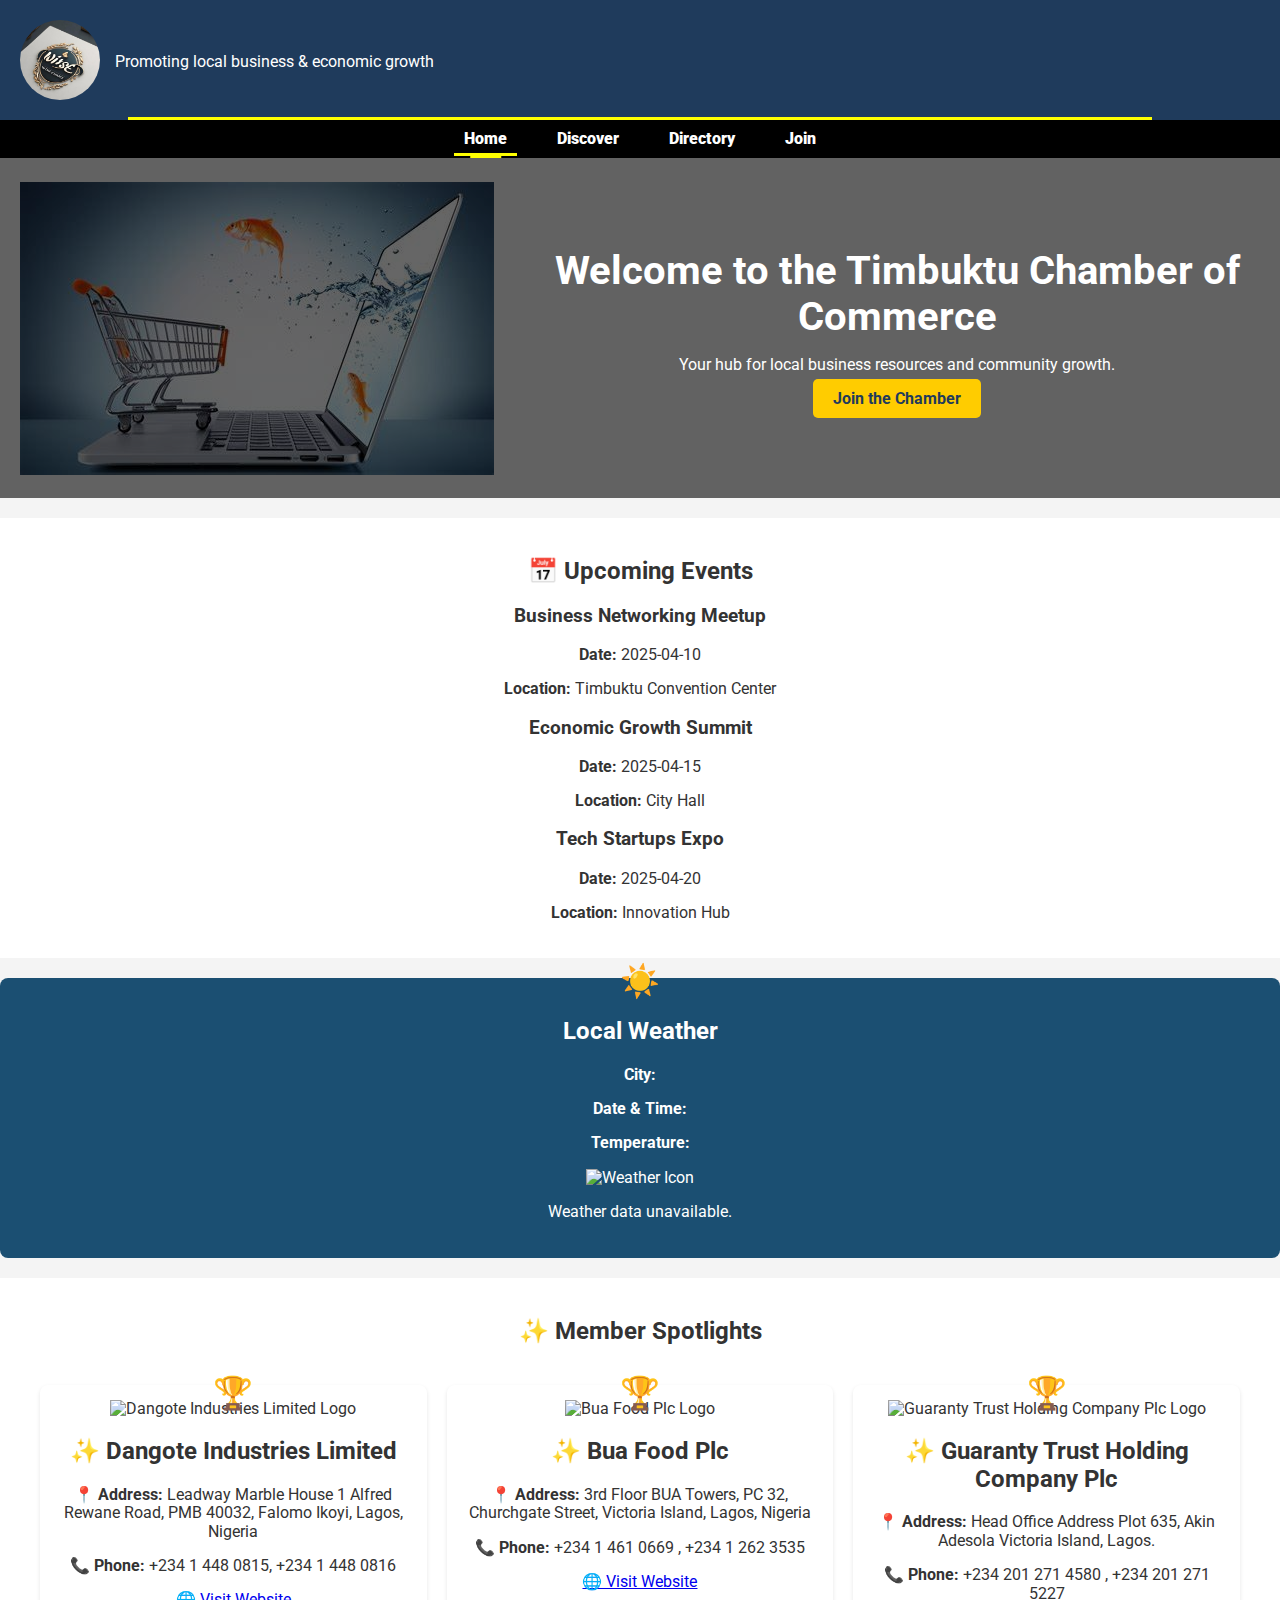
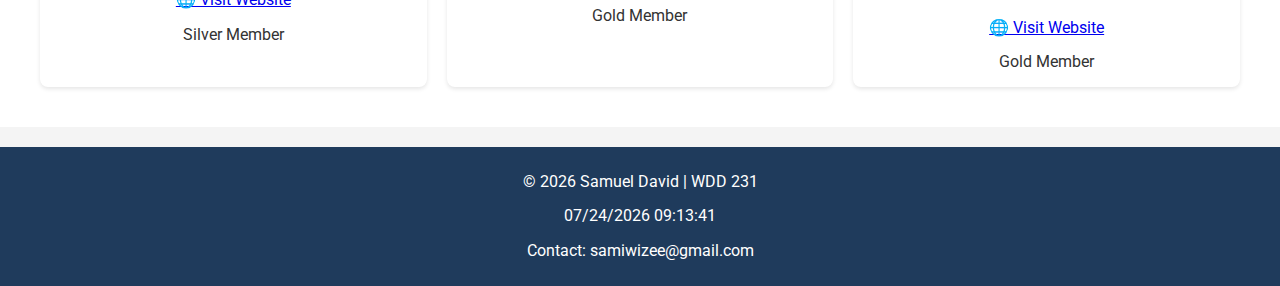
==== chamber/index.html @ cc5e73bc "Hompage" ====
<!DOCTYPE html>
<html lang="en">

<head>
  <meta charset="UTF-8">
  <meta name="viewport" content="width=device-width, initial-scale=1.0">
  <meta name="description" content="Timbuktu Chamber of Commerce - Supporting local business and economic growth in Timbuktu. Discover community events, local weather, and member spotlights.">
  <meta name="author" content="Samuel David">
  <meta name="keywords" content="Chamber of Commerce, Timbuktu, Home, Local Business, Economic Growth">
  <title>Timbuktu Chamber of Commerce | Home</title>

  <!-- Open Graph Meta Tags -->
  <meta property="og:title" content="Timbuktu Chamber of Commerce | Home">
  <meta property="og:type" content="website">
  <meta property="og:image" content="https://samzee712.github.io/wdd231/chamber/images/social-preview.jpg">
  <meta property="og:url" content="https://samzee712.github.io/wdd231/chamber/index.html">
  <meta property="og:description" content="Discover local business opportunities, events, and weather updates in Timbuktu through the Timbuktu Chamber of Commerce.">

  <!-- Favicon -->
  <link rel="icon" href="images/favicon.ico">

  <!-- Normalize CSS -->
  <link rel="stylesheet" href="../styles/normalize.css">
  <!-- Custom CSS for Chamber Pages -->
  <link rel="stylesheet" href="styles/directory.css">
  
  <!-- Google Fonts -->
  <link rel="preconnect" href="https://fonts.googleapis.com">
  <link rel="preconnect" href="https://fonts.gstatic.com" crossorigin>
  <link href="https://fonts.googleapis.com/css2?family=Roboto:wght@400;700&display=swap" rel="stylesheet">
  
  <!-- JavaScript (if needed, you may add additional scripts for the homepage weather and spotlights) -->
  <script src="scripts/directory.js" defer></script>
  <script src="scripts/weather.js" defer></script>
  <script src="scripts/events.js" defer></script>
  <script src="scripts/spotlight.js" defer></script>
  <script src="../scripts/navigation.js" defer></script>
</head>

<body>
  <!-- Header -->
  <header>
    <img src="images/chamber-logo.jpg" alt="Timbuktu Chamber Logo">
    <div class="header-text">
      <p>Promoting local business & economic growth</p>
    </div>
  </header>

  <!-- Navigation -->
  <nav>
    <button id="menu-button" aria-label="Toggle Menu">☰ Menu</button>
    <ul>
      <li><a href="index.html" class="active">Home</a></li>
      <li><a href="discover.html">Discover</a></li>
      <li><a href="directory.html">Directory</a></li>
      <li><a href="join.html">Join</a></li>
    </ul>
  </nav>

  <!-- Main Content -->
  <main>
    <!-- Hero Section -->
    <section class="hero">
      <img src="../chamber/images/Hero-image.jpeg" alt="Community in Timbuktu" class="hero-image">
      <div class="hero-content">
        <h1>Welcome to the Timbuktu Chamber of Commerce</h1>
        <p>Your hub for local business resources and community growth.</p>
        <a href="join.html" class="cta-button">Join the Chamber</a>
      </div>
    </section>

    <!-- Current Events Section -->
    <section class="events">
      <h2>Upcoming Events</h2>
      <div id="events-container">
        <!-- Events content to be injected via JavaScript or added manually -->
        <p>No events scheduled at this time.</p>
      </div>
    </section>

    <section class="weather">
      <h2>Local Weather</h2>
      <p><strong>City:</strong> <span id="city-name"></span></p>
      <p><strong>Date & Time:</strong> <span id="current-date-time"></span></p>
      <p><strong>Temperature:</strong> <span id="current-temp"></span></p>
      <img id="weather-icon" src="" alt="Weather Icon">
      <p id="weather-description"></p>
  </section>
  
    

    <!-- Member Spotlights Section -->
    <section class="spotlights">
      <h2>Member Spotlights</h2>
      <div id="spotlight-container">
        <!-- Random spotlight member cards (gold and silver members) will be injected here -->
        <p>Loading featured businesses...</p>
      </div>
    </section>
  </main>

  <!-- Footer -->
  <footer>
    <p>&copy; <span id="currentyear"></span> Samuel David | WDD 231</p>
    <p id="lastModified"></p>
    <p>Contact: samiwizee@gmail.com</p>
  </footer>

  
</body>

</html>
---- chamber/styles/directory.css ----
/* Base Styles */
body {
  font-family: 'Roboto', sans-serif;
  margin: 0;
  padding: 0;
  background-color: #f4f4f4;
  color: #333;
}

/* Header */
header {
  background-color: #1f3b5c;
  color: white;
  display: flex;
  align-items: center;
  padding: 20px;
  position: relative;
}

header::after {
  content: "";
  position: absolute;
  bottom: 0;
  left: 50%;
  width: 80%;
  height: 3px;
  background-color: yellow;
  transform: translateX(-50%);
}

header img {
  width: 80px;
  height: 80px;
  border-radius: 50%;
  margin-right: 15px;
}

.header-text {
  text-align: left;
}

header h1 {
  margin: 0;
  font-size: 2em;
}
header p {
  margin: 5px 0 0 0;
  font-size: 1em;
}


/* Navigation */
nav {
  background-color: #000;
  text-align: center;
  padding: 10px;
}

#menu-button {
  display: none;
  background-color: #1B4F72;
  color: white;
  border: none;
  padding: 10px;
  font-size: 1em;
  border-radius: 5px;
  margin-bottom: 10px;
}

nav ul {
  list-style: none;
  margin: 0;
  padding: 0;
  display: flex;
  justify-content: center;
}

nav ul li {
  margin: 0 15px;
  position: relative;
}

nav ul li a {
  color: white;
  text-decoration: none;
  font-weight: 900;
  padding: 5px 10px;
  position: relative;
}

nav ul li a.active {
  border-bottom: 3px solid yellow;
}

nav ul li a.active::after {
  content: "";
  position: absolute;
  bottom: -5px;
  left: 50%;
  width: 50%;
  height: 3px;
  background-color: yellow;
  transform: translateX(-50%);
}
 /* View Toggle */
 #view-toggle {
  text-align: center;
  margin: 20px 0;
}

#view-toggle button {
  padding: 10px 20px;
  margin: 0 10px;
  border: none;
  background-color: #bdc3c7;
  color: #1f3b5c;
  font-size: 1em;
  cursor: pointer;
  border-radius: 5px;
  transition: background-color 0.3s ease;
}
#view-toggle button.active {
  background-color:  #1B4F72;
  color: white;
}

/* Hero Section */
.hero {
  position: relative;
  width: 100%;
  height: 300px;
  background: url('../images/hero.jpg') no-repeat center center/cover;
  display: flex;
  align-items: center;
  justify-content: center;
  text-align: center;
  color: white;
  padding: 20px;
  overflow: hidden;
}

.hero::before {
  content: "";
  position: absolute;
  top: 0;
  left: 0;
  width: 100%;
  height: 100%;
  background: rgba(0, 0, 0, 0.6);
}

.hero-content {
  position: relative;
  z-index: 2;
}

.hero h1 {
  font-size: 2.5em;
  margin: 0;
}

.cta-button {
  background-color: #ffcc00;
  color: #1f3b5c;
  text-decoration: none;
  padding: 10px 20px;
  border-radius: 5px;
  font-size: 1em;
  font-weight: bold;
  transition: background-color 0.3s ease;
}

.cta-button:hover {
  background-color: #e0b500;
}

/* Events Section */
.events {
  background-color: white;
  padding: 20px;
  margin: 20px auto;
  text-align: center;
}

.events h2::before {
  content: "📅 ";
  color: #3498db;
}

/* Weather Section */
.weather {
  text-align: center;
  background-color: #1B4F72;
  color: white;
  padding: 20px;
  margin: 20px auto;
  border-radius: 8px;
  position: relative;
}

.weather::before {
  content: "☀️ ";
  font-size: 2em;
  position: absolute;
  top: -15px;
  left: 50%;
  transform: translateX(-50%);
}

/* Spotlights */
.spotlights {
  padding: 20px;
  background-color: white;
  text-align: center;
}

.spotlights h2::before {
  content: "✨ ";
  color: #e67e22;
}

#spotlight-container {
  display: grid;
  grid-template-columns: repeat(auto-fit, minmax(250px, 1fr));
  gap: 20px;
  padding: 20px;
}

.member-card {
  background-color: white;
  padding: 15px;
  border-radius: 8px;
  box-shadow: 0 2px 4px rgba(0, 0, 0, 0.1);
  text-align: center;
  position: relative;
}

.member-card::before {
  content: "🏆";
  font-size: 2em;
  position: absolute;
  top: -10px;
  left: 50%;
  transform: translateX(-50%);
}

/* Footer */
footer {
  background-color: #1f3b5c;
  text-align: center;
  color: #ffffff;
  padding: 10px;
  margin-top: 20px;
}


/* Responsive Navigation */
@media (max-width: 768px) {
  #menu-button {
      display: block;
  }
  
  nav ul {
      flex-direction: column;
      display: none;
  }
  
  nav ul.active {
      display: flex;
  }
  
  nav ul li {
      margin: 10px 0;
  }
}
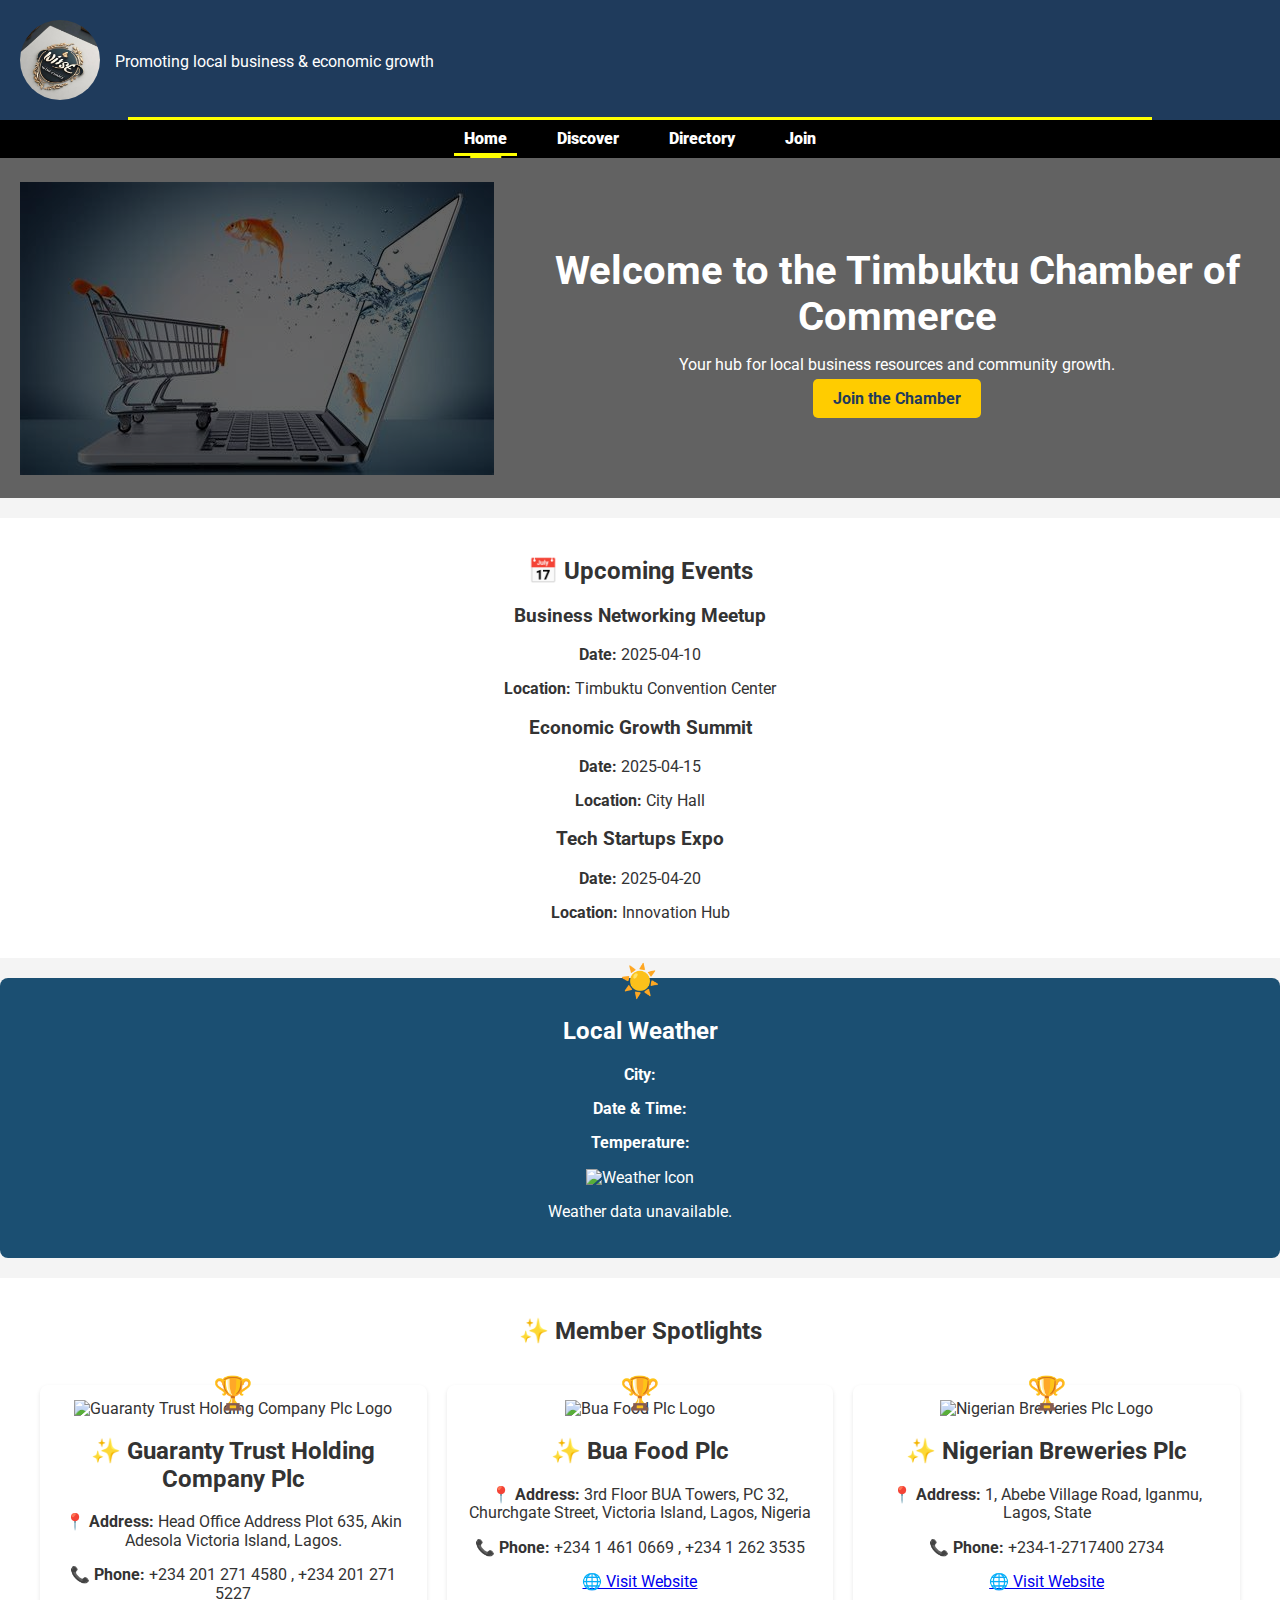
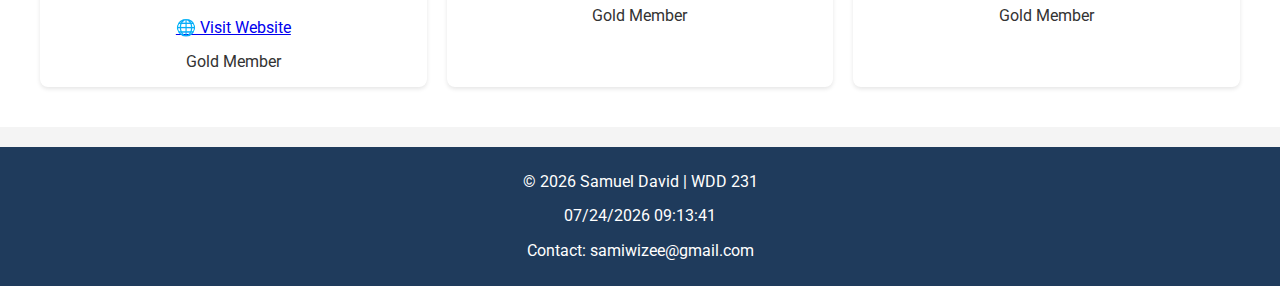
==== commit b8288654: "corrected" ====
--- a/chamber/index.html
+++ b/chamber/index.html
@@ -61,7 +61,7 @@
   <main>
     <!-- Hero Section -->
     <section class="hero">
-      <img src="../chamber/images/Hero-image.jpeg" alt="Community in Timbuktu" class="hero-image">
+      <img src="../chamber/images/hero.jpeg" alt="Community in Timbuktu" class="hero-image">
       <div class="hero-content">
         <h1>Welcome to the Timbuktu Chamber of Commerce</h1>
         <p>Your hub for local business resources and community growth.</p>
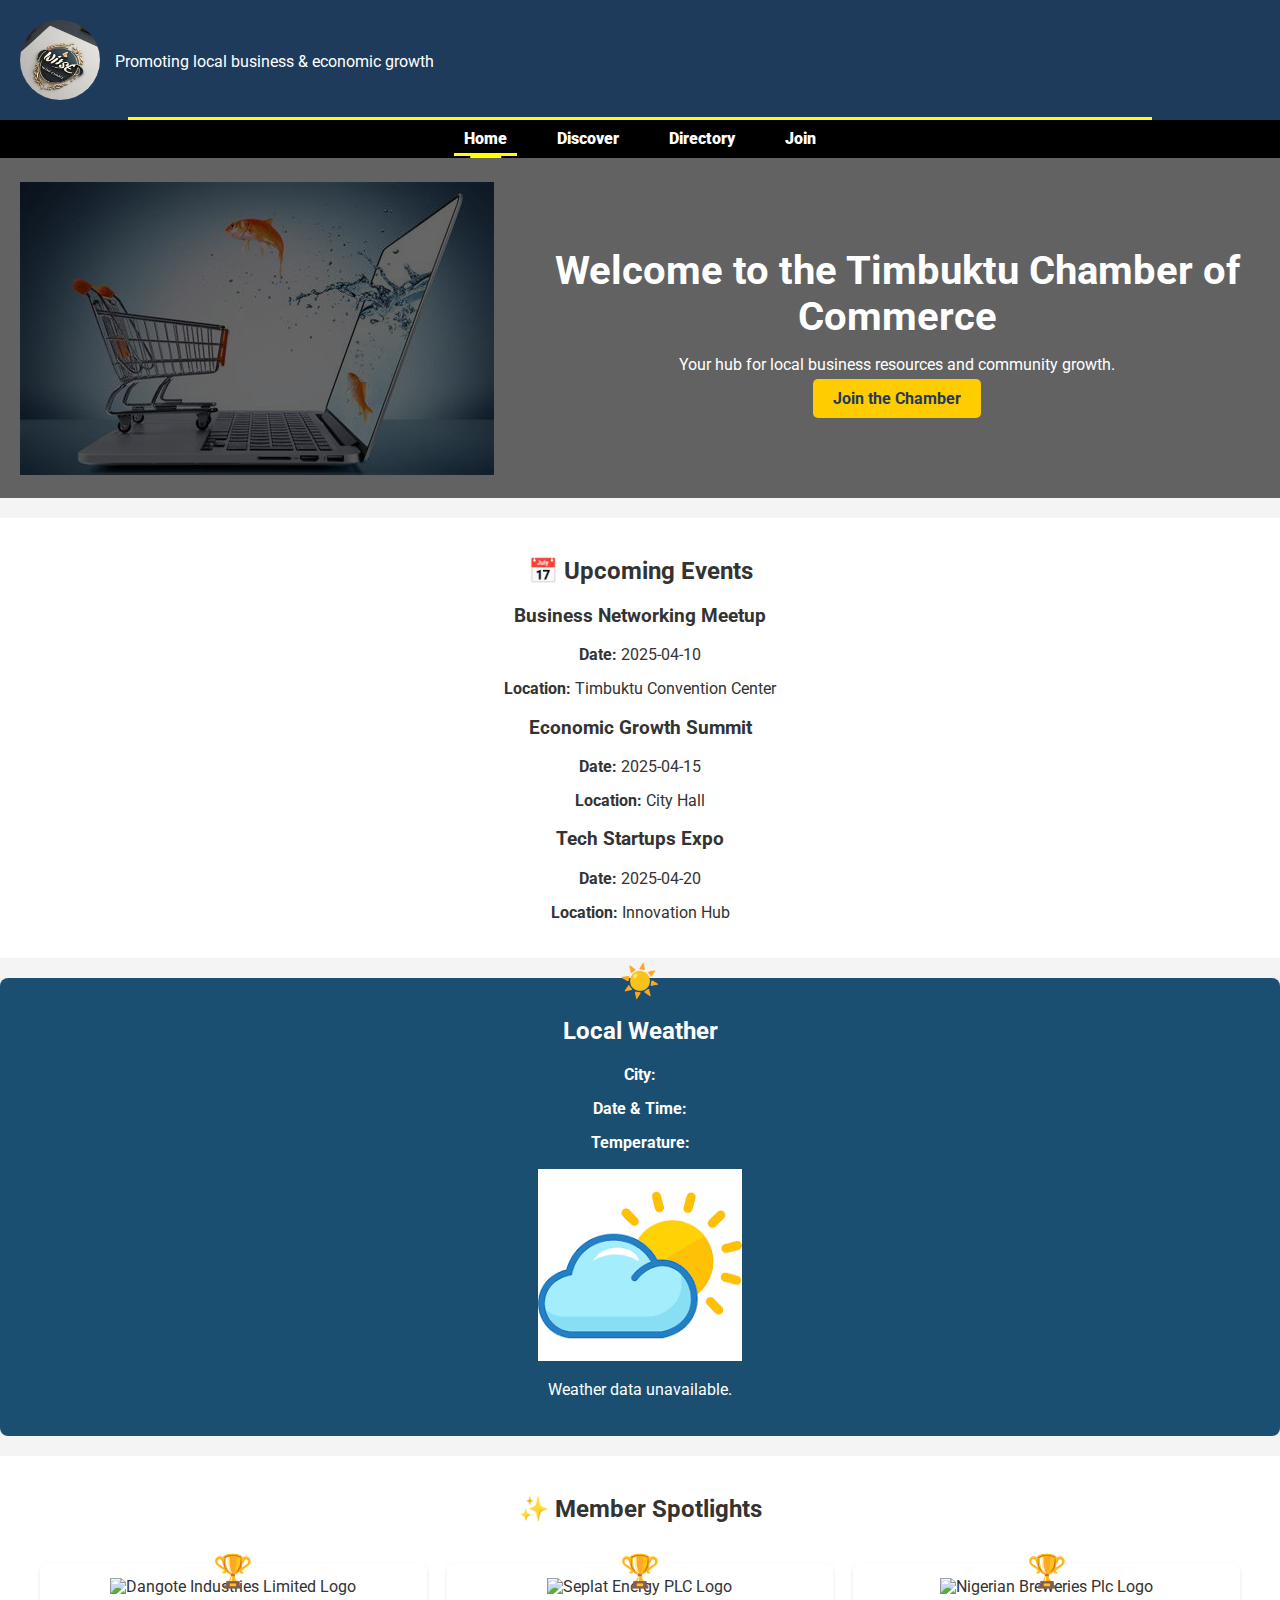
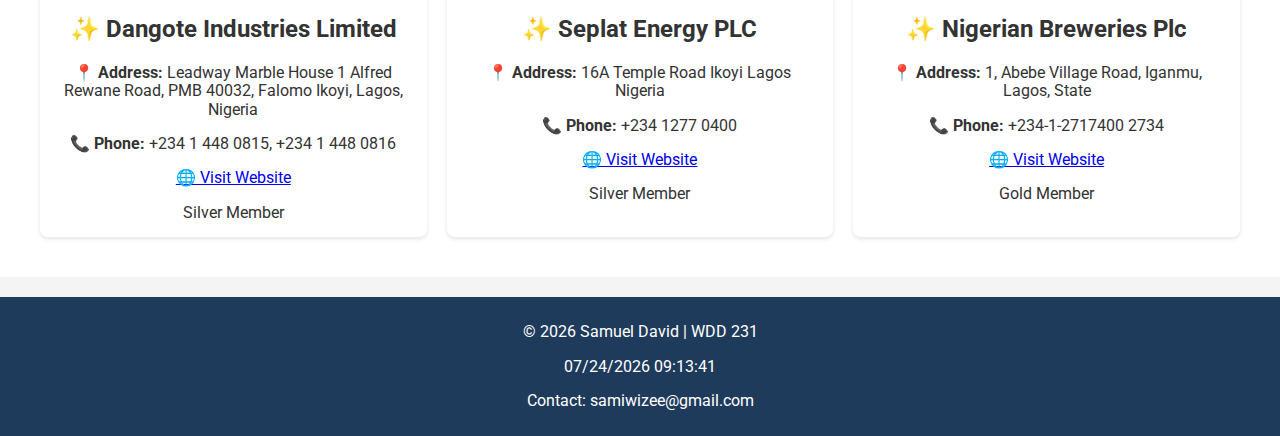
==== commit 016eba33: "re" ====
--- a/chamber/index.html
+++ b/chamber/index.html
@@ -83,7 +83,7 @@
       <p><strong>City:</strong> <span id="city-name"></span></p>
       <p><strong>Date & Time:</strong> <span id="current-date-time"></span></p>
       <p><strong>Temperature:</strong> <span id="current-temp"></span></p>
-      <img id="weather-icon" src="" alt="Weather Icon">
+      <img id="weather-icon" src="../chamber/images/weather.png" alt="Weather Icon">
       <p id="weather-description"></p>
   </section>
   
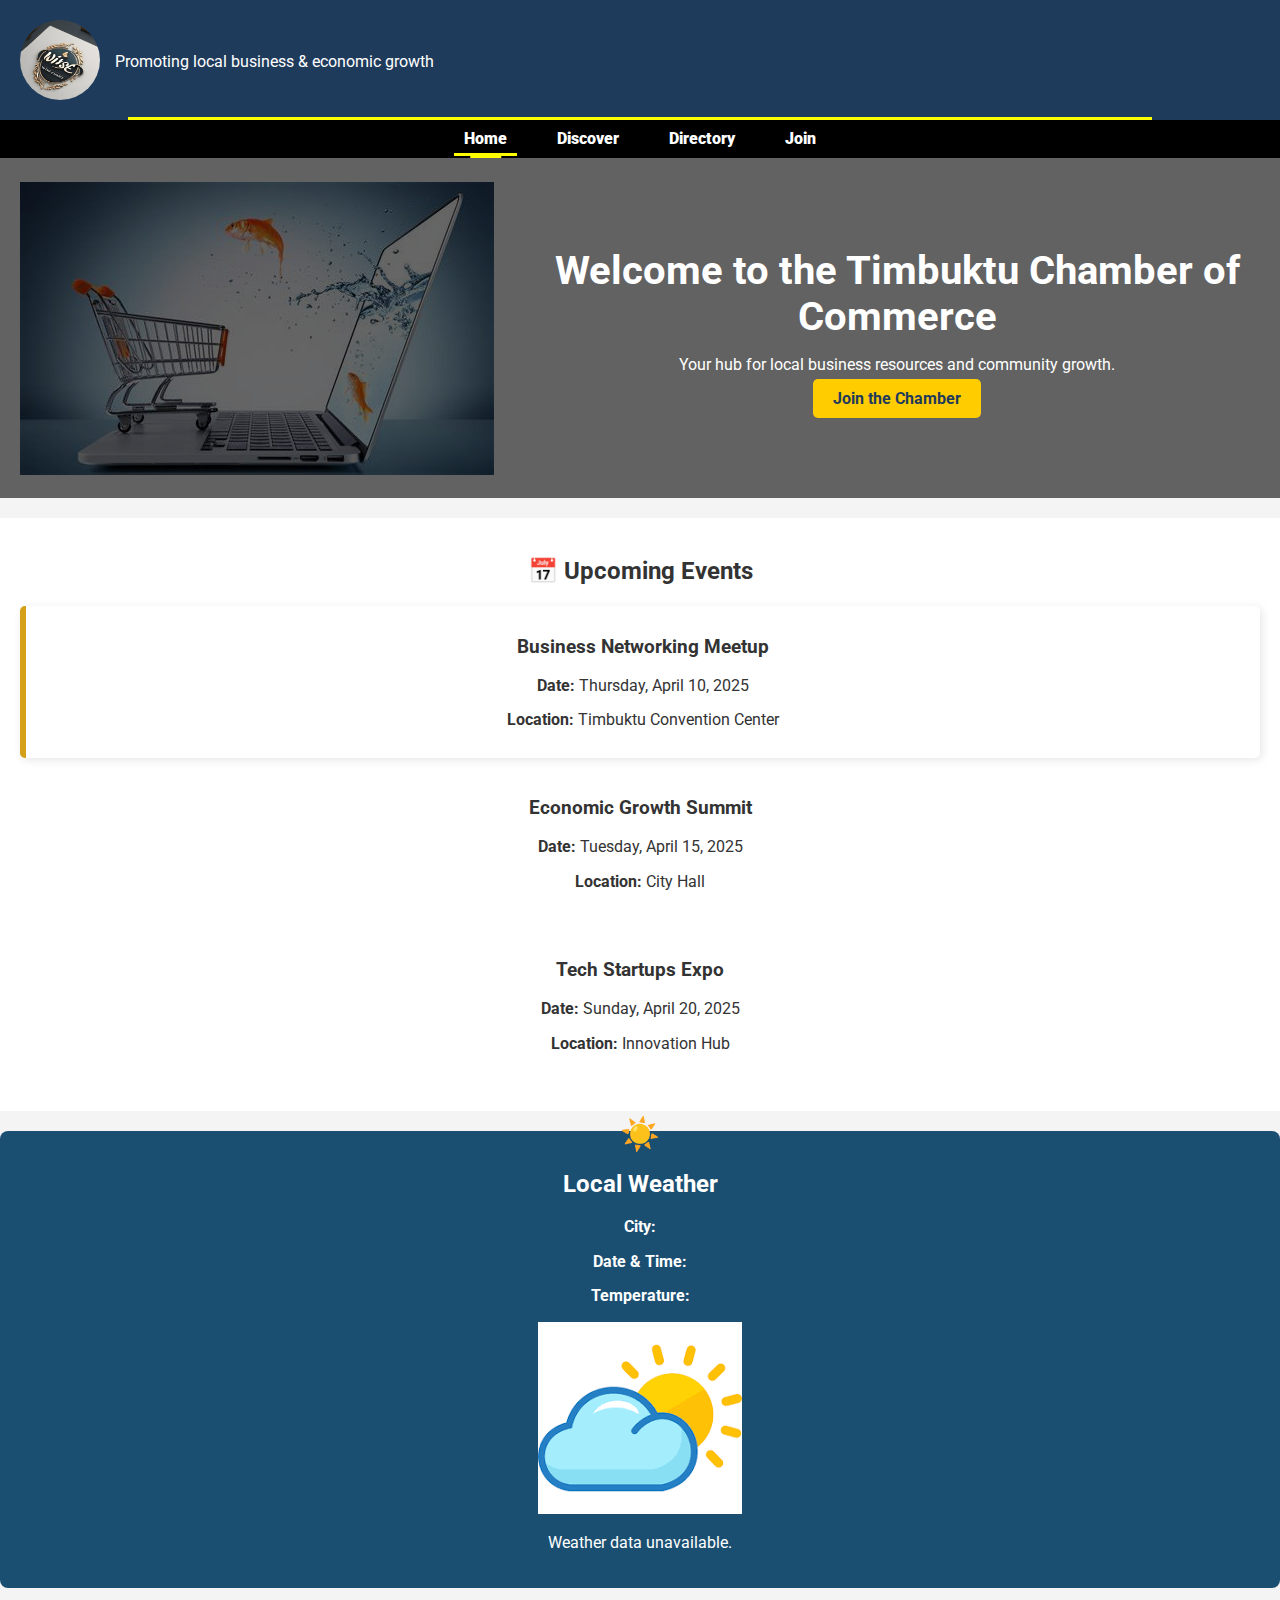
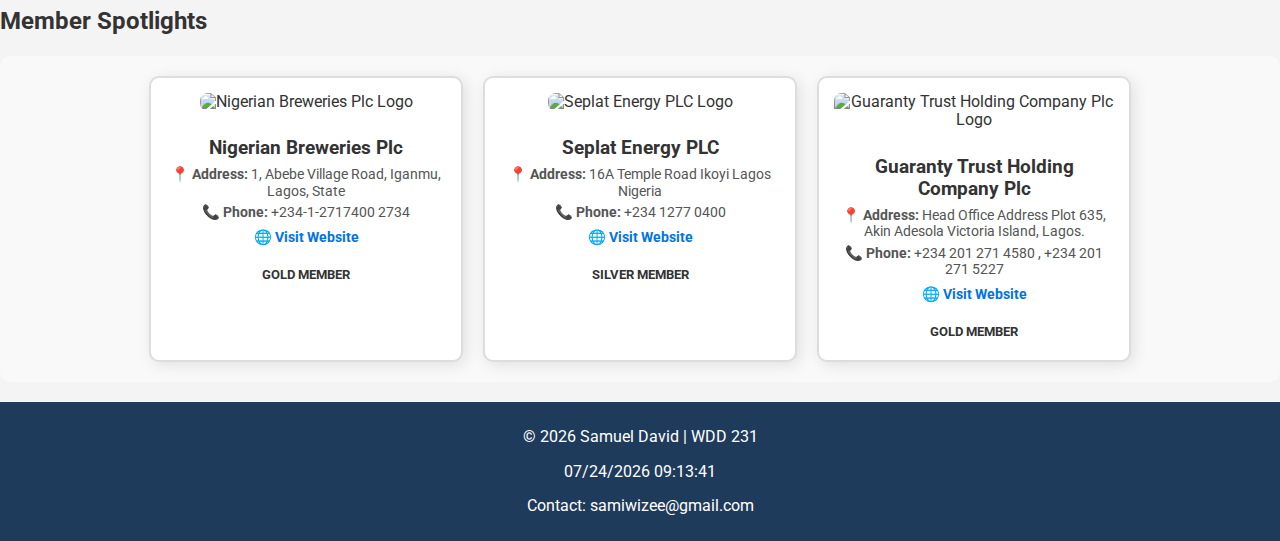
==== commit c77b6ec5: "changes" ====
--- a/chamber/index.html
+++ b/chamber/index.html
@@ -12,7 +12,7 @@
   <!-- Open Graph Meta Tags -->
   <meta property="og:title" content="Timbuktu Chamber of Commerce | Home">
   <meta property="og:type" content="website">
-  <meta property="og:image" content="https://samzee712.github.io/wdd231/chamber/images/social-preview.jpg">
+  <meta property="og:image" content="https://samzee712.github.io/wdd231/chamber/images/chamber-logo.jpg">
   <meta property="og:url" content="https://samzee712.github.io/wdd231/chamber/index.html">
   <meta property="og:description" content="Discover local business opportunities, events, and weather updates in Timbuktu through the Timbuktu Chamber of Commerce.">
 
--- a/chamber/styles/directory.css
+++ b/chamber/styles/directory.css
@@ -187,6 +187,36 @@
   color: #3498db;
 }
 
+/* Styles for the highlighted upcoming event */
+.highlight-event {
+  background-color: #f8d775; /* Warm yellow background to grab attention */
+  border-left: 6px solid #d4a017; /* A bold accent on the left */
+  padding: 15px;
+  border-radius: 8px;
+  box-shadow: 2px 2px 10px rgba(0, 0, 0, 0.1);
+  animation: pulse 1.5s infinite alternate; /* Subtle pulse effect */
+}
+
+/* Optional: Pulse animation for a soft glow effect */
+@keyframes pulse {
+  0% { transform: scale(1); }
+  100% { transform: scale(1.02); }
+}
+
+/* Ensure event items have consistent styling */
+.event-item {
+  background-color: #fff;
+  padding: 12px;
+  border-radius: 5px;
+  margin-bottom: 10px;
+  transition: transform 0.2s ease-in-out;
+}
+
+.event-item:hover {
+  transform: translateY(-3px); /* Slight lift effect on hover */
+}
+
+
 /* Weather Section */
 .weather {
   text-align: center;
@@ -207,42 +237,195 @@
   transform: translateX(-50%);
 }
 
-/* Spotlights */
-.spotlights {
-  padding: 20px;
-  background-color: white;
-  text-align: center;
-}
-
-.spotlights h2::before {
-  content: "✨ ";
-  color: #e67e22;
-}
-
+/* Spotlight Section */
 #spotlight-container {
-  display: grid;
-  grid-template-columns: repeat(auto-fit, minmax(250px, 1fr));
+  display: flex;
+  flex-wrap: wrap;
   gap: 20px;
-  padding: 20px;
-}
-
+  justify-content: center;
+  padding: 20px;
+  background-color: #f9f9f9;
+  border-radius: 10px;
+}
+
+/* Member Card */
 .member-card {
-  background-color: white;
+  background: #ffffff;
+  border: 2px solid #ddd;
+  border-radius: 10px;
+  box-shadow: 3px 3px 15px rgba(0, 0, 0, 0.1);
   padding: 15px;
+  text-align: center;
+  width: 280px;
+  transition: transform 0.3s ease-in-out;
+}
+
+.member-card:hover {
+  transform: scale(1.05);
+}
+
+/* Member Logo */
+.member-card img {
+  width: 100px;
+  height: 100px;
+  object-fit: contain;
+  margin-bottom: 10px;
+}
+
+/* Member Name */
+.member-card h2 {
+  font-size: 1.2rem;
+  color: #333;
+  margin-bottom: 8px;
+}
+
+/* Member Info */
+.member-card p {
+  font-size: 0.9rem;
+  color: #555;
+  margin: 5px 0;
+}
+
+/* Membership Level Badge */
+.membership-level {
+  display: inline-block;
+  padding: 6px 12px;
+  margin-top: 10px;
+  font-size: 0.8rem;
+  font-weight: bold;
+  border-radius: 5px;
+  text-transform: uppercase;
+}
+
+/* Gold Member Styling */
+.membership-level:contains("Gold") {
+  background-color: #ffd700;
+  color: #333;
+}
+
+/* Silver Member Styling */
+.membership-level:contains("Silver") {
+  background-color: #c0c0c0;
+  color: #333;
+}
+
+/* General Styling for Directory */
+#members-container {
+  display: flex;
+  flex-wrap: wrap;
+  gap: 20px;
+  justify-content: center;
+  padding: 20px;
+  background-color: #f9f9f9;
+  border-radius: 10px;
+}
+
+/* Member Card (Default Grid View) */
+.member-card {
+  background: #ffffff;
+  border: 2px solid #ddd;
+  border-radius: 10px;
+  box-shadow: 3px 3px 15px rgba(0, 0, 0, 0.1);
+  padding: 15px;
+  text-align: center;
+  width: 280px;
+  transition: transform 0.3s ease-in-out;
+}
+
+.member-card:hover {
+  transform: scale(1.05);
+}
+
+/* Member Image */
+.member-card img {
+  width: 100%;
+  height: auto;
+  object-fit: contain;
   border-radius: 8px;
-  box-shadow: 0 2px 4px rgba(0, 0, 0, 0.1);
-  text-align: center;
-  position: relative;
-}
-
-.member-card::before {
-  content: "🏆";
-  font-size: 2em;
-  position: absolute;
-  top: -10px;
-  left: 50%;
-  transform: translateX(-50%);
-}
+  margin-bottom: 10px;
+}
+
+/* Member Name */
+.member-card h2 {
+  font-size: 1.2rem;
+  color: #333;
+  margin-bottom: 8px;
+}
+
+/* Member Details */
+.member-card p {
+  font-size: 0.9rem;
+  color: #555;
+  margin: 5px 0;
+}
+
+/* Website Link */
+.member-card a {
+  display: block;
+  color: #0073e6;
+  font-weight: bold;
+  margin-top: 8px;
+  text-decoration: none;
+}
+
+.member-card a:hover {
+  text-decoration: underline;
+}
+
+/* Grid View */
+.grid {
+  display: flex;
+  flex-wrap: wrap;
+  justify-content: center;
+  gap: 20px;
+}
+
+/* List View */
+.list {
+  display: block;
+}
+
+.list .member-card {
+  display: flex;
+  align-items: center;
+  text-align: left;
+  width: 100%;
+  max-width: 800px;
+  padding: 10px;
+}
+
+.list .member-card img {
+  width: 80px;
+  height: 80px;
+  margin-right: 20px;
+}
+
+/* View Toggle Buttons */
+.view-toggle {
+  text-align: center;
+  margin-bottom: 15px;
+}
+
+.view-toggle button {
+  background-color: #0073e6;
+  color: white;
+  border: none;
+  padding: 8px 15px;
+  font-size: 1rem;
+  cursor: pointer;
+  border-radius: 5px;
+  margin: 5px;
+  transition: background-color 0.3s;
+}
+
+.view-toggle button:hover {
+  background-color: #005bb5;
+}
+
+.view-toggle button.active {
+  background-color: #ff9800;
+}
+
 
 /* Footer */
 footer {
